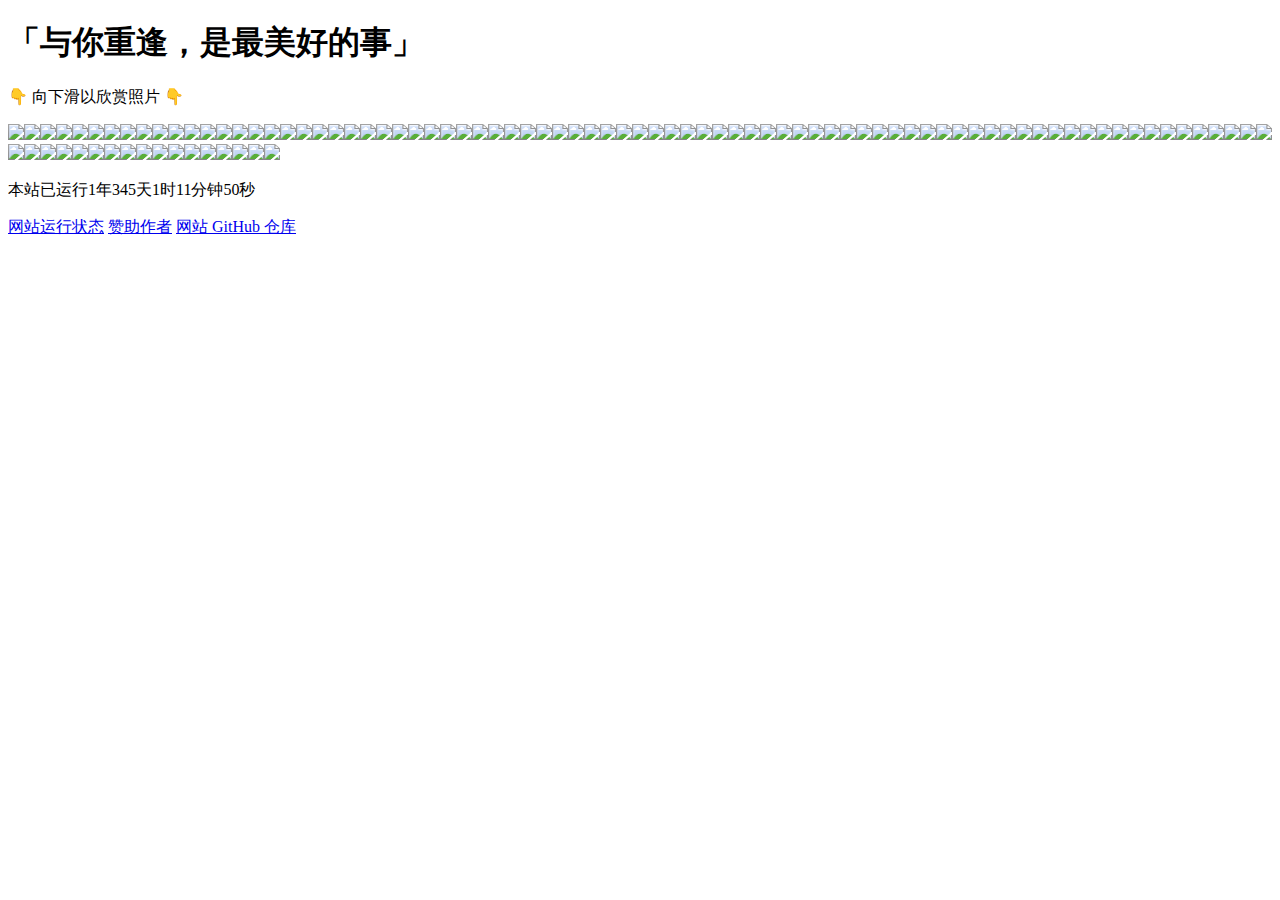
==== static/index.html @ 0309e3e4 "✨ 新增加载动画" ====
<!DOCTYPE html>
<html>

<head>
    <meta http-equiv="content-type" content="text/html; charset=utf-8">
    <meta name="viewport" content="width=device-width,initial-scale=1,maximum-scale=1,user-scalable=no">
    <meta name="Keywords" content="夏彦,夏彦照片墙,夏彦美图,夏彦卡面,夏彦I see you,xyicu">
    <meta name="description" content="夏彦I see you❤ - 一个整理夏彦美图的网站">

    <title>夏彦 I see you ❤</title>
    <link rel="stylesheet" href="styles/index-style.css">
    <link rel="shortcut icon" href="image/icon/logo.jpg">
</head>

<body>
    <div class="title">
        <h1 id="title-h1">「与你重逢，是最美好的事」</h1>
        <p id="title-p">👇 向下滑以欣赏照片 👇</p>
    </div>
    <div class="container" id="container"></div>
    <footer>
        <p id="sitetime">本站已运行-年-天-小时-分钟-秒</p>
        <div class="footer-links-contianer">
            <a class="footer-links" href="https://status.haitang000.top">网站运行状态</a>
            <a class="footer-links" href="https://afdian.com/a/haitang_HTUI">赞助作者</a>
            <a class="footer-links" href="https://github.com/haitang000/XiaYan-I-see-you">网站 GitHub 仓库</a>
        </div>
    </footer>
</body>

</html>

<script src="script/index.js"></script>
<script src="script/scroll.js"></script>
<script src="script/cursor.js"></script> 
<script src="script/load.js"></script>
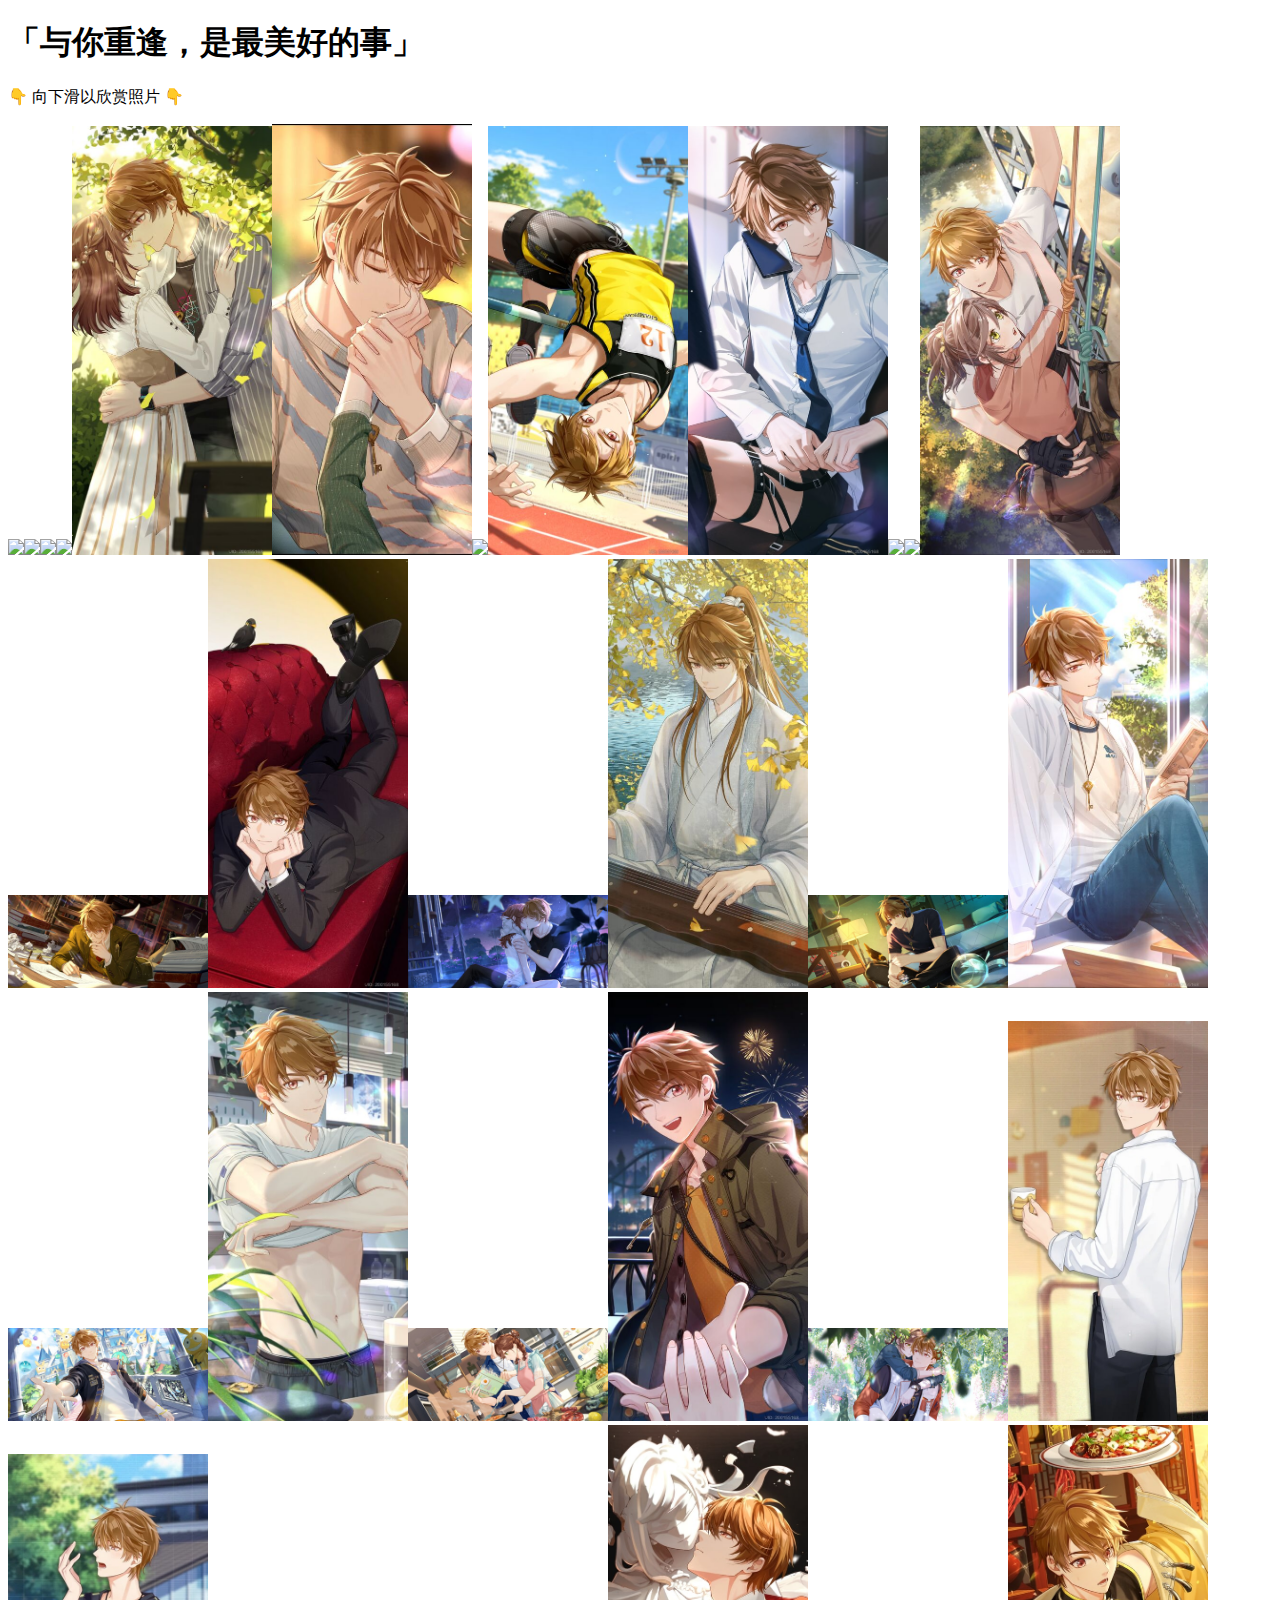
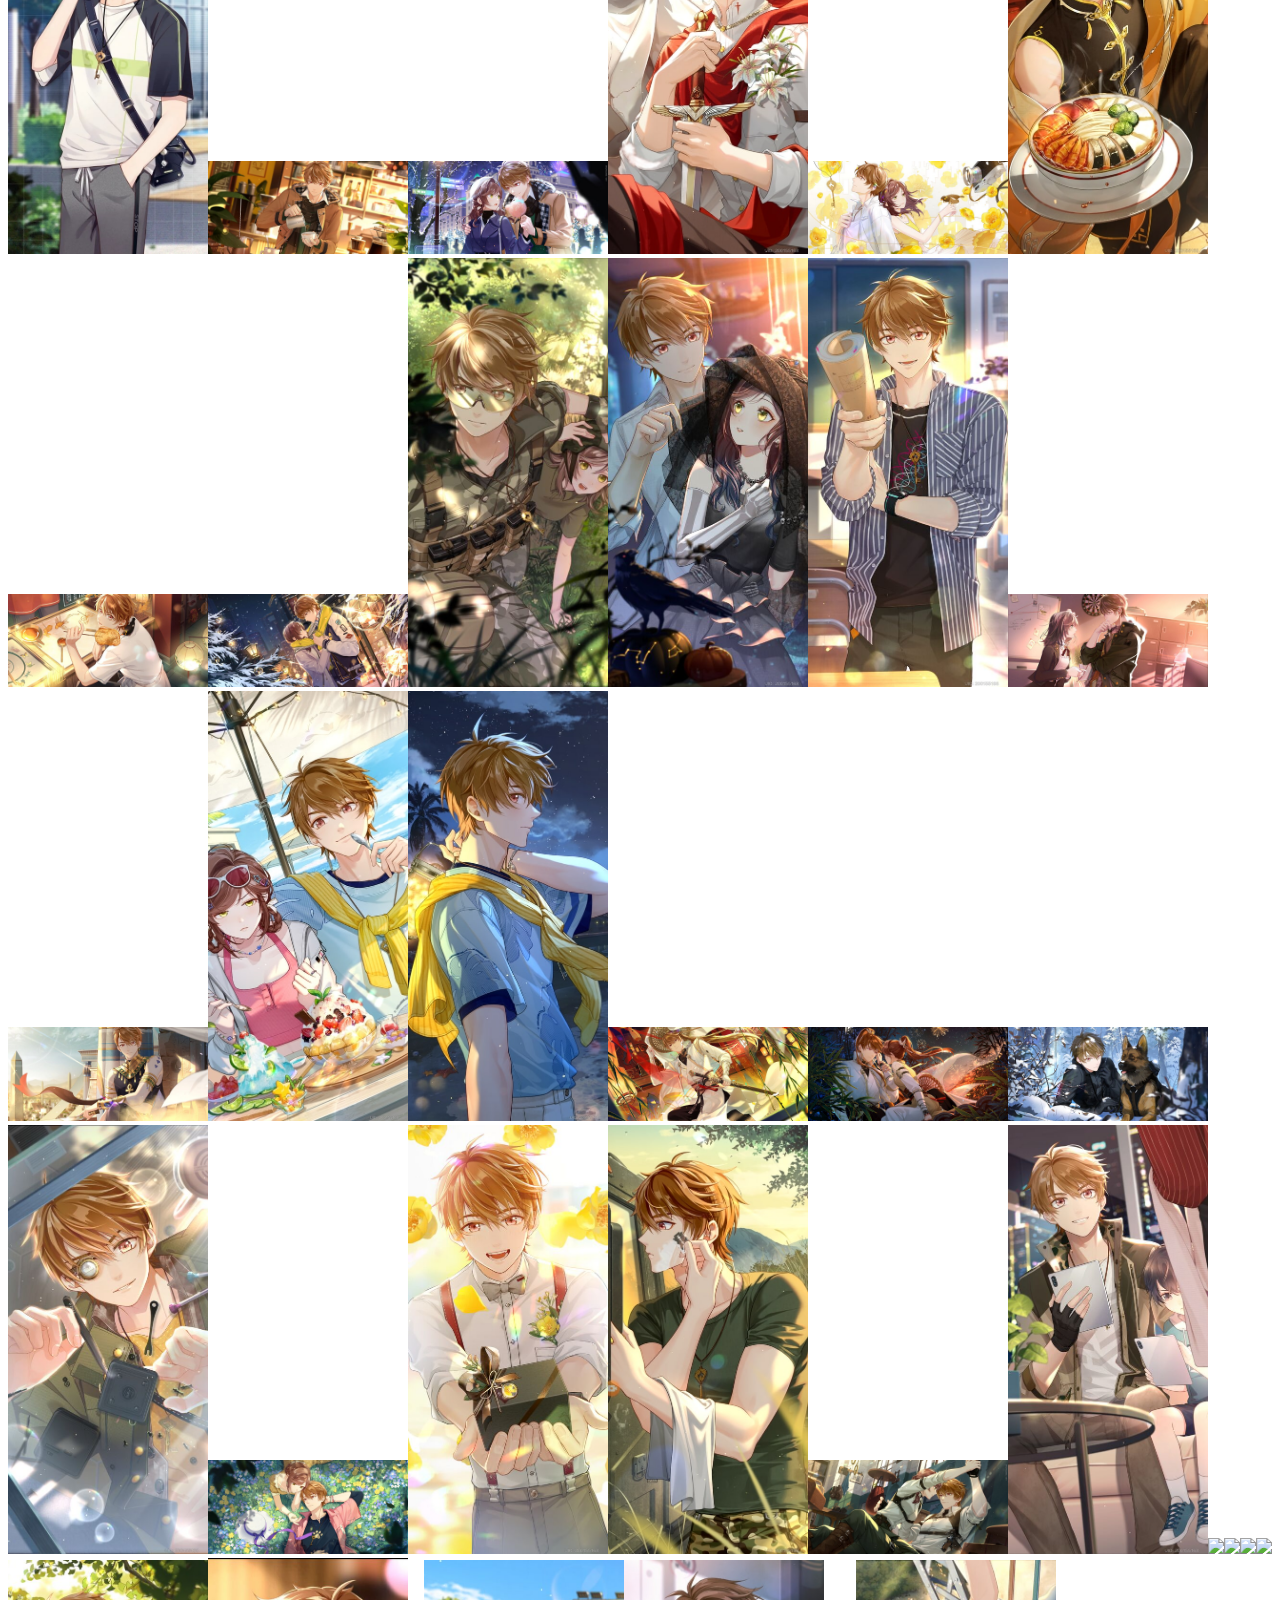
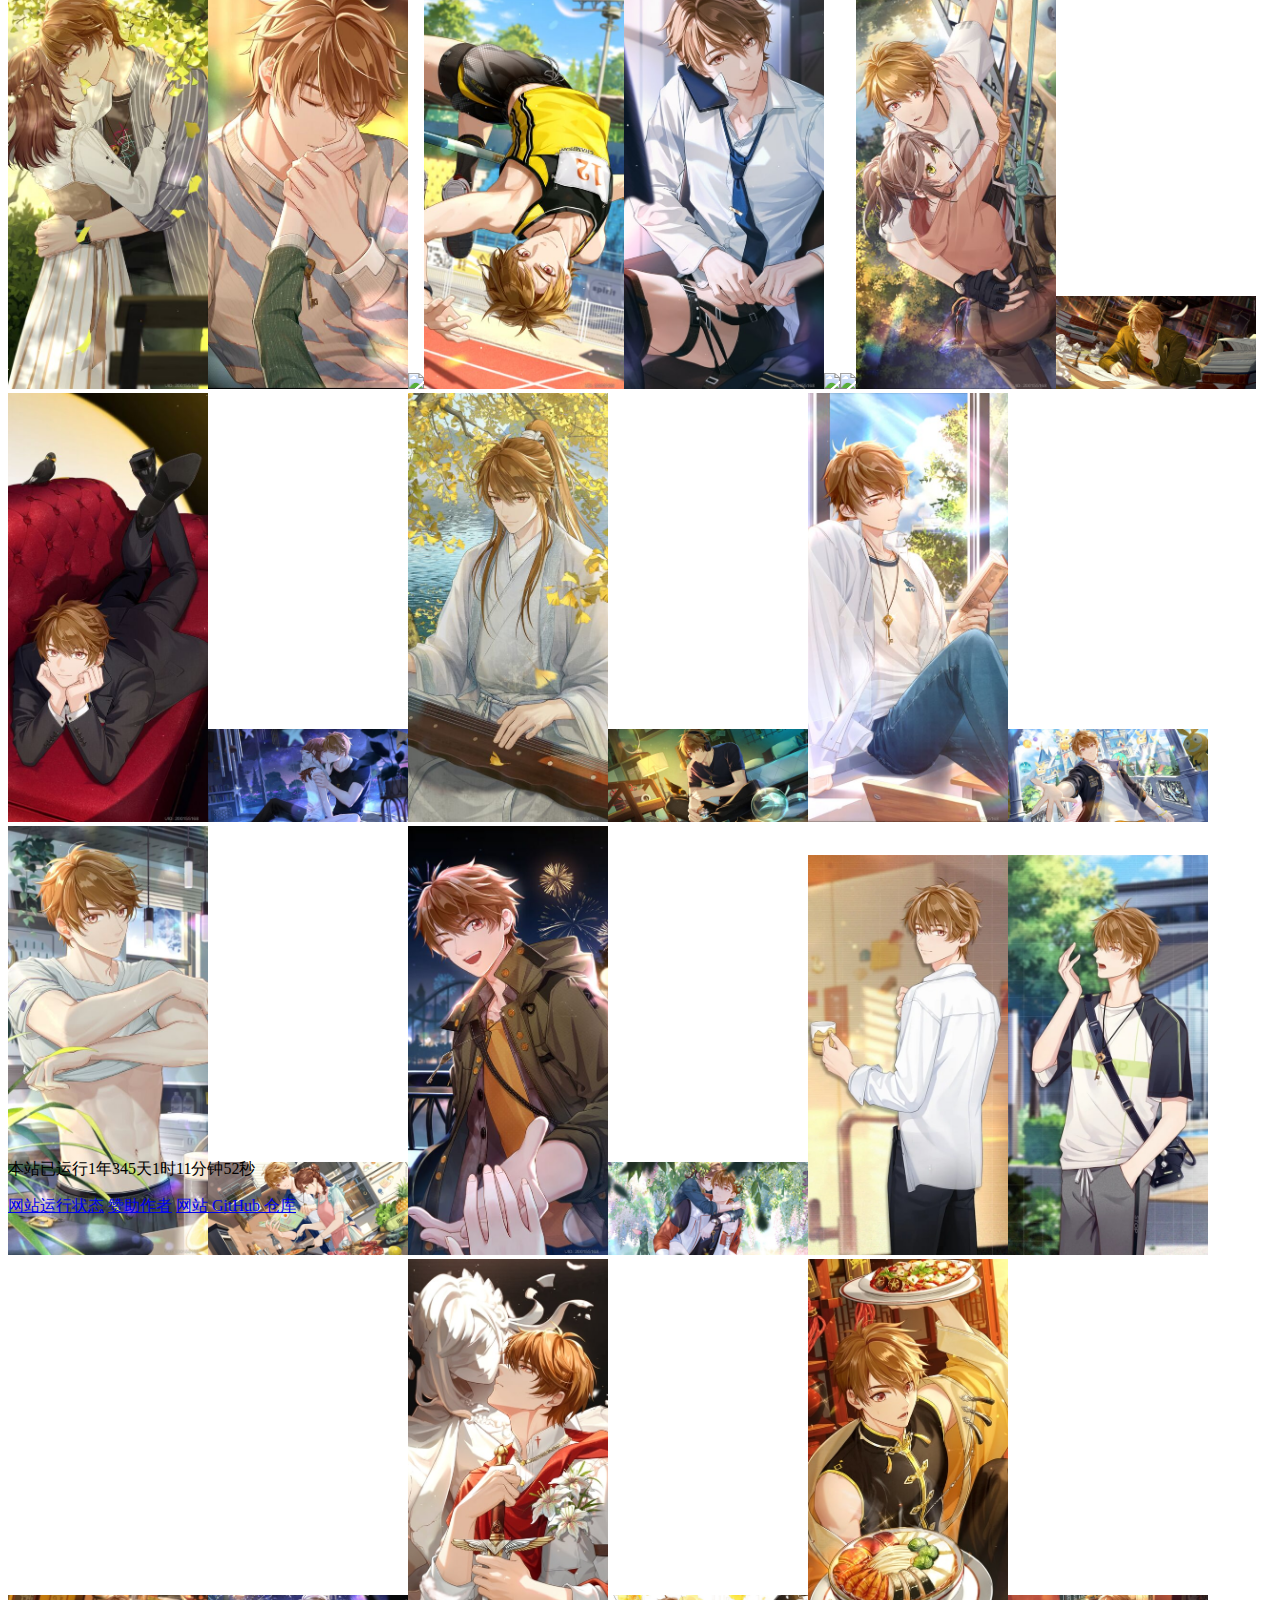
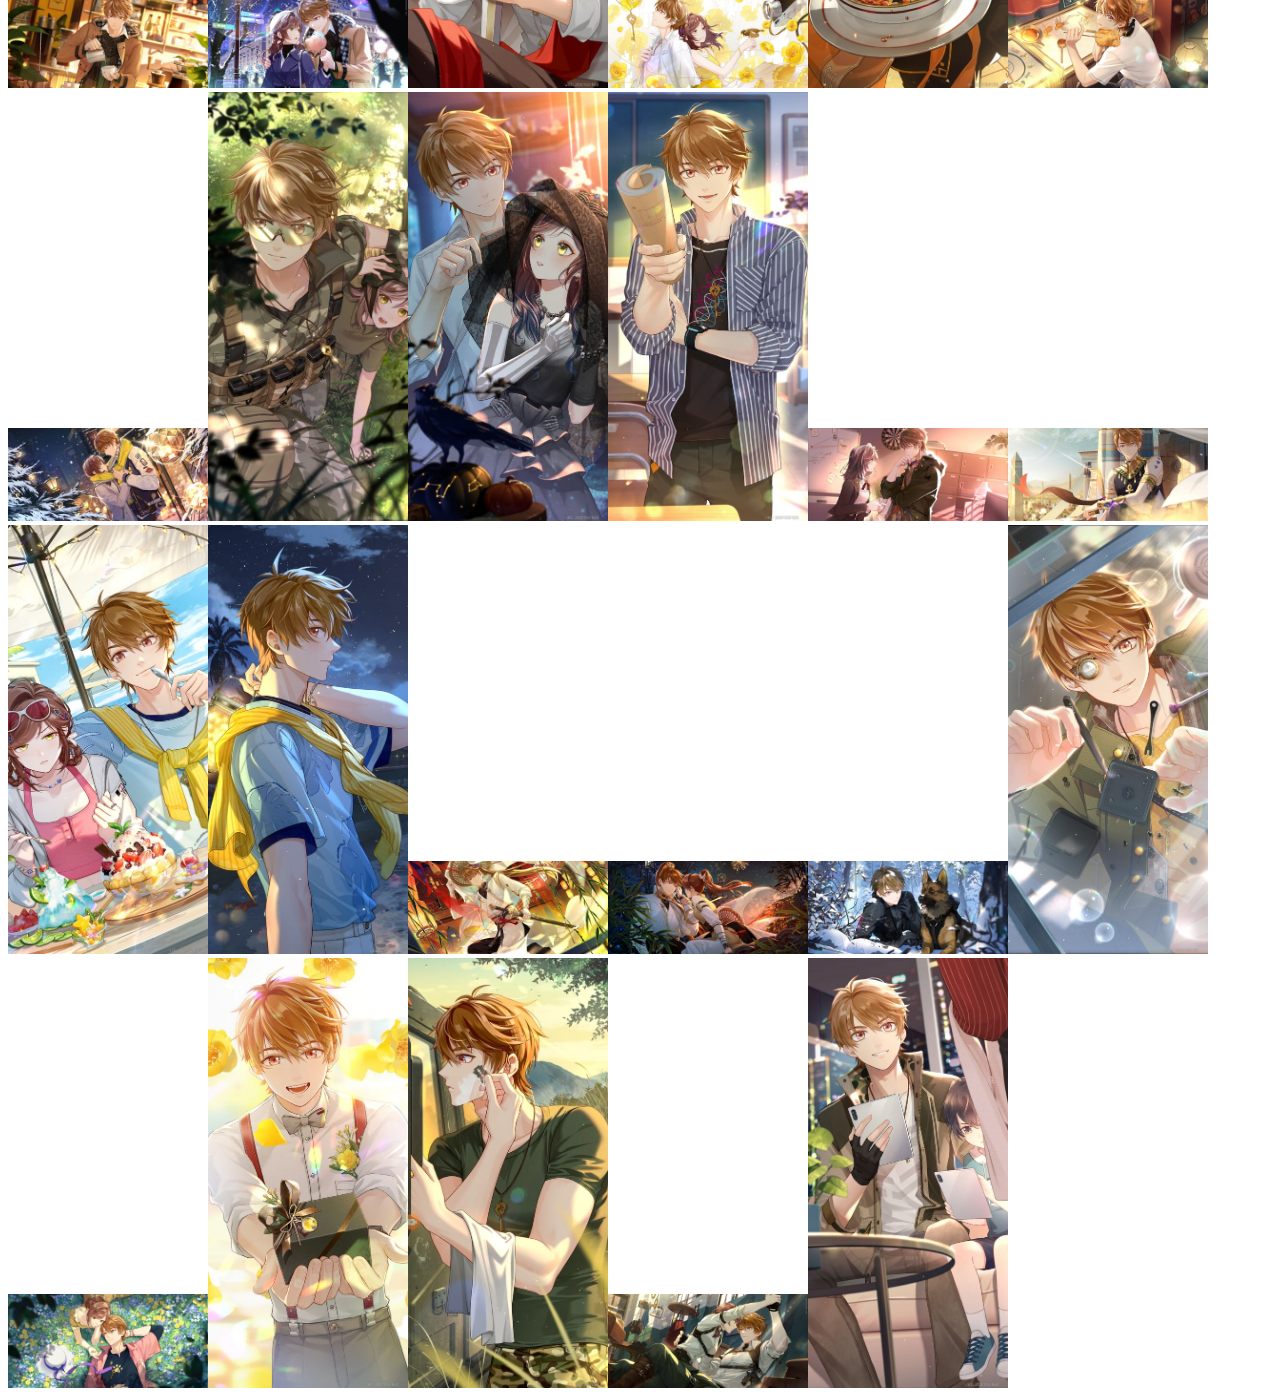
==== commit be61d879: "✨ 移动端完全适配" ====
--- a/static/index.html
+++ b/static/index.html
@@ -4,7 +4,7 @@
 <head>
     <meta http-equiv="content-type" content="text/html; charset=utf-8">
     <meta name="viewport" content="width=device-width,initial-scale=1,maximum-scale=1,user-scalable=no">
-    <meta name="Keywords" content="夏彦,夏彦照片墙,夏彦美图,夏彦卡面,夏彦I see you,xyicu">
+    <meta name="Keywords" content="夏彦,夏彦照片墙,夏彦美图,夏彦图片,夏彦照片,夏彦卡面,夏彦I see you,xyicu,LukePearce,Luke,TOT,TearOfThemis">
     <meta name="description" content="夏彦I see you❤ - 一个整理夏彦美图的网站">
 
     <title>夏彦 I see you ❤</title>
@@ -32,5 +32,4 @@
 
 <script src="script/index.js"></script>
 <script src="script/scroll.js"></script>
-<script src="script/cursor.js"></script> 
-<script src="script/load.js"></script>+<script src="script/cursor.js"></script> 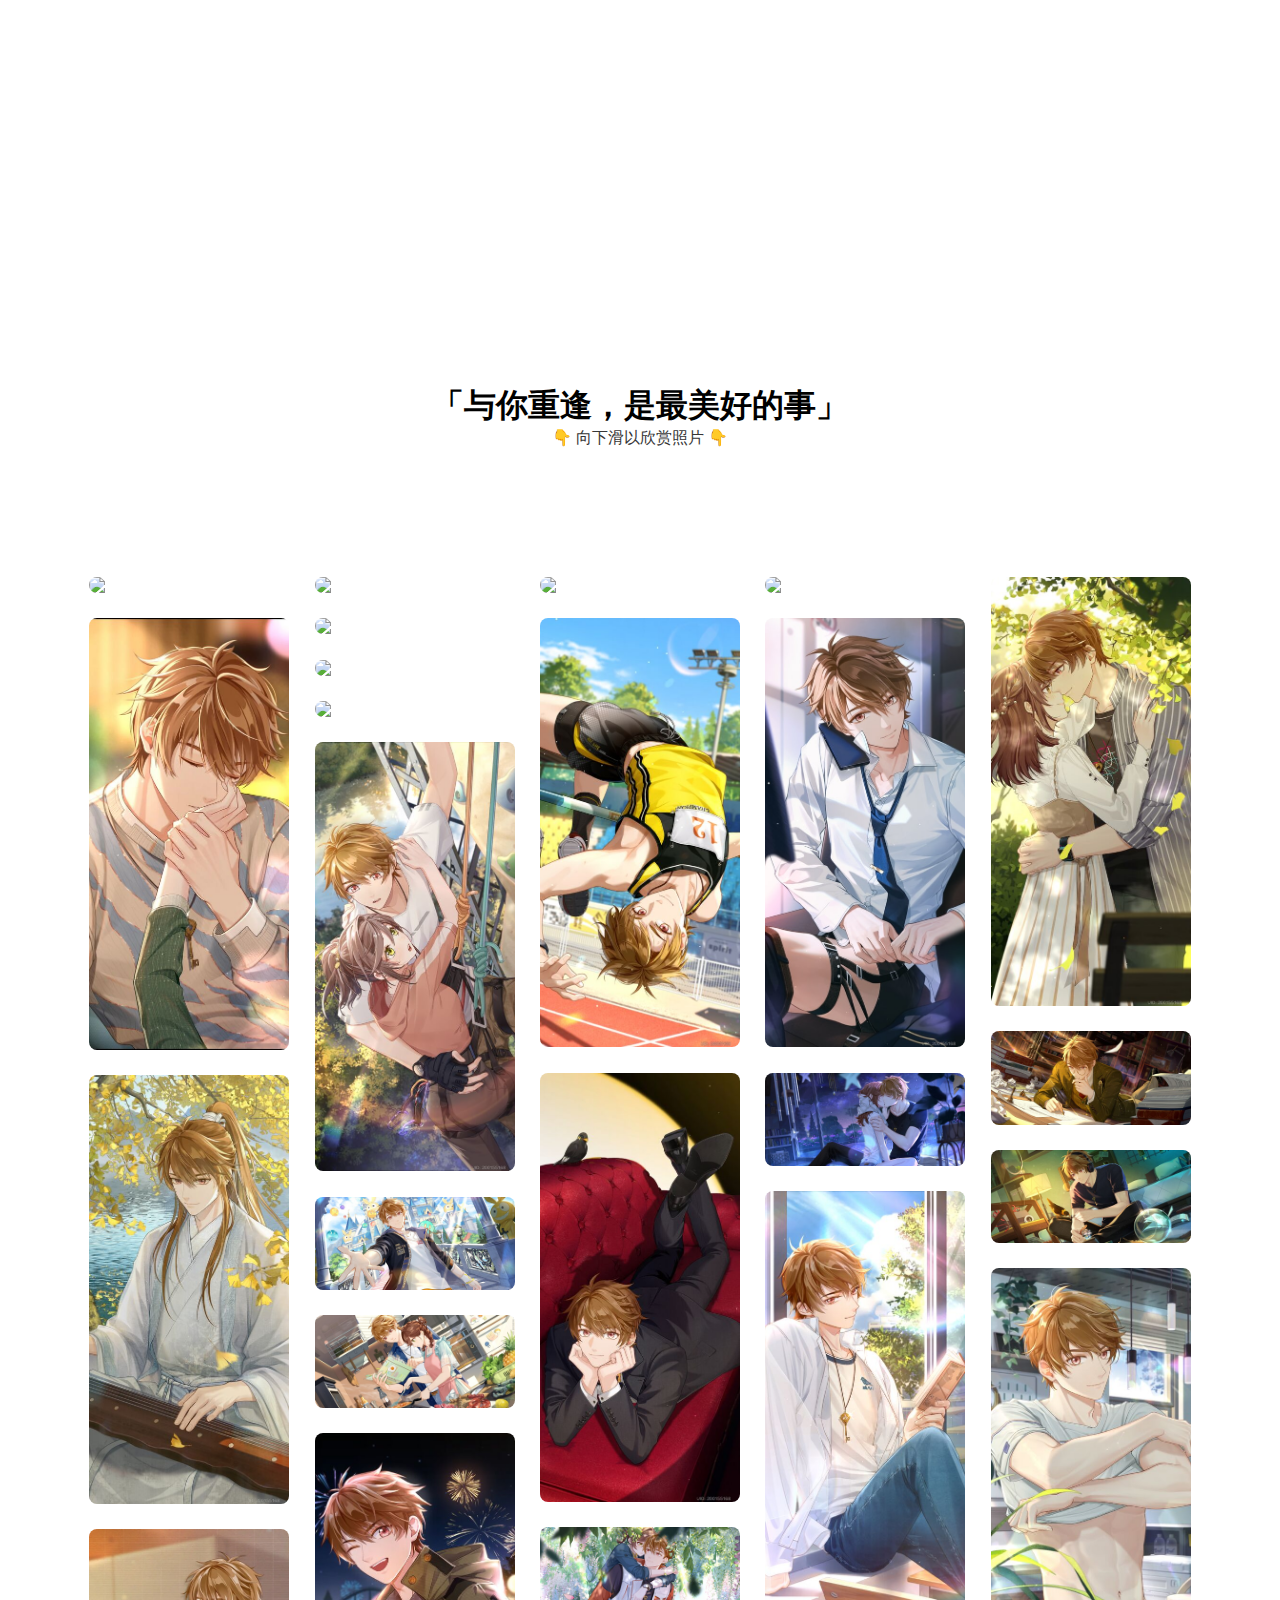
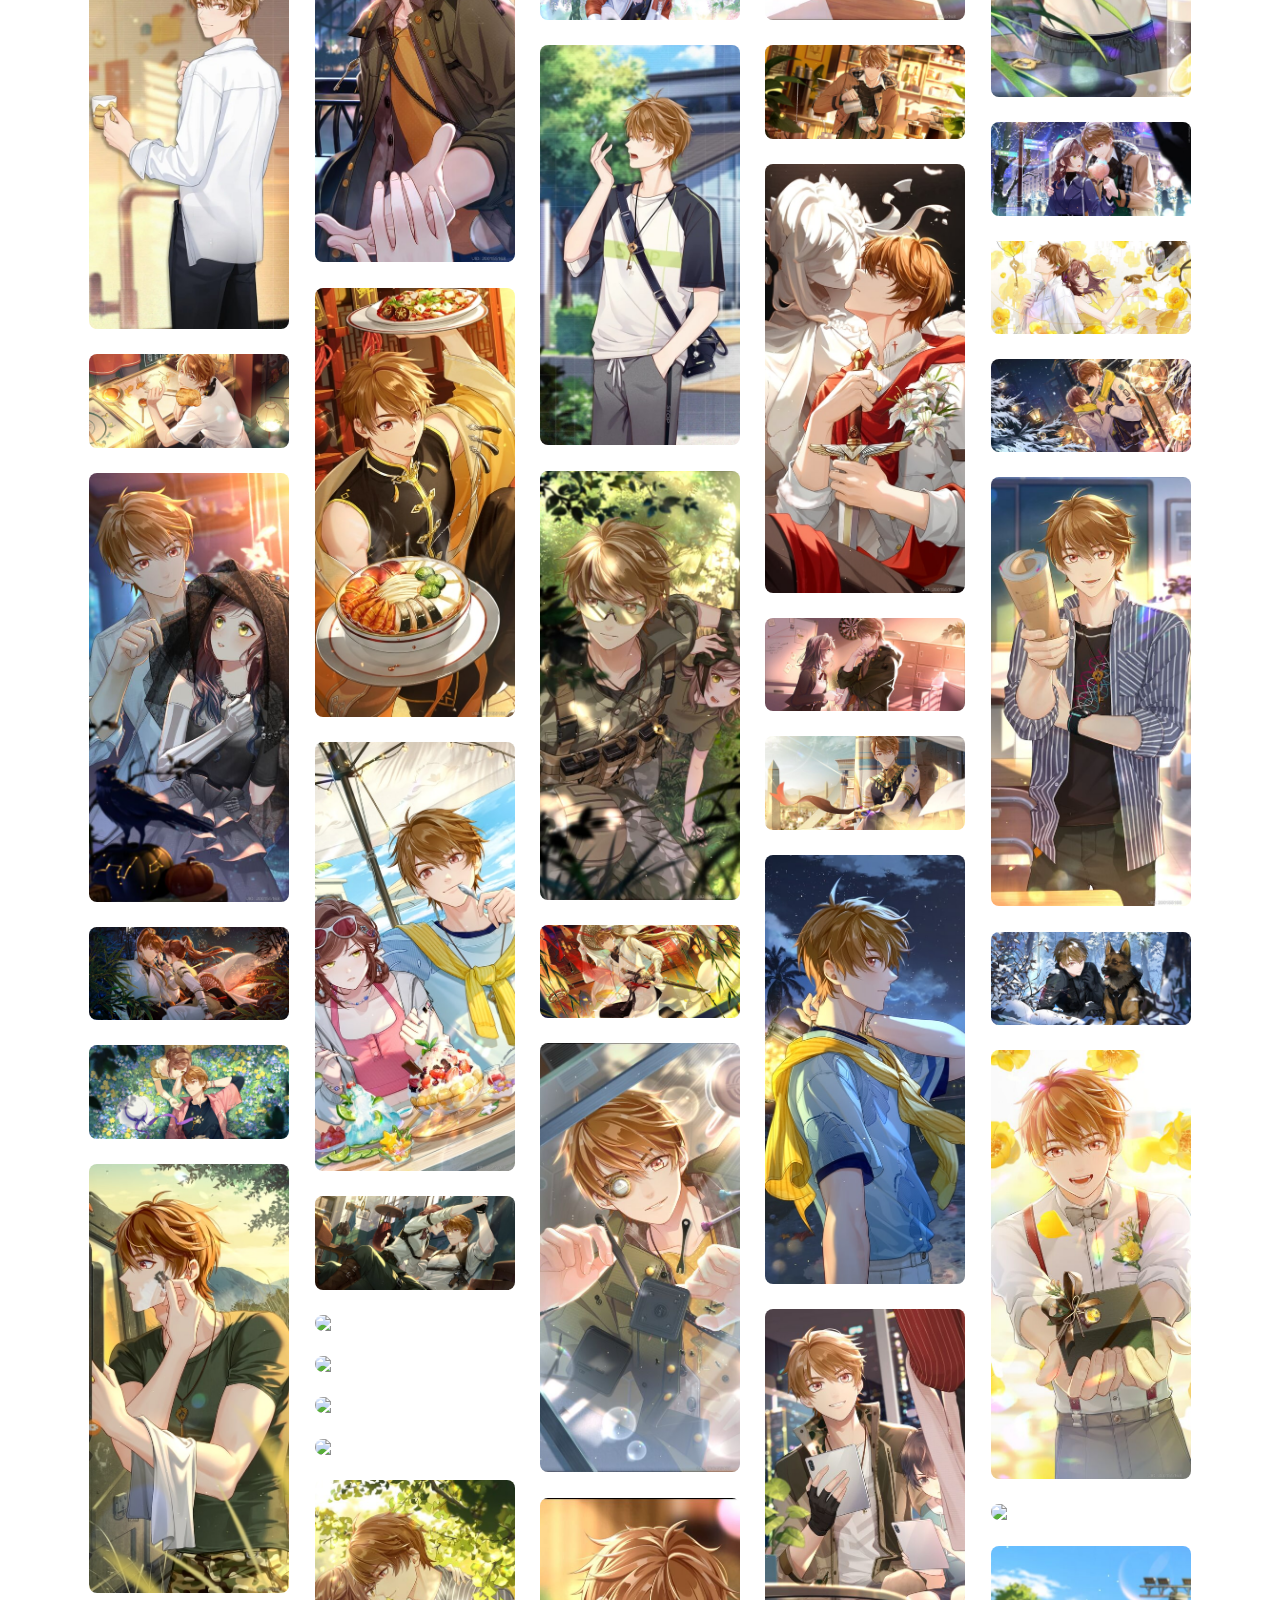
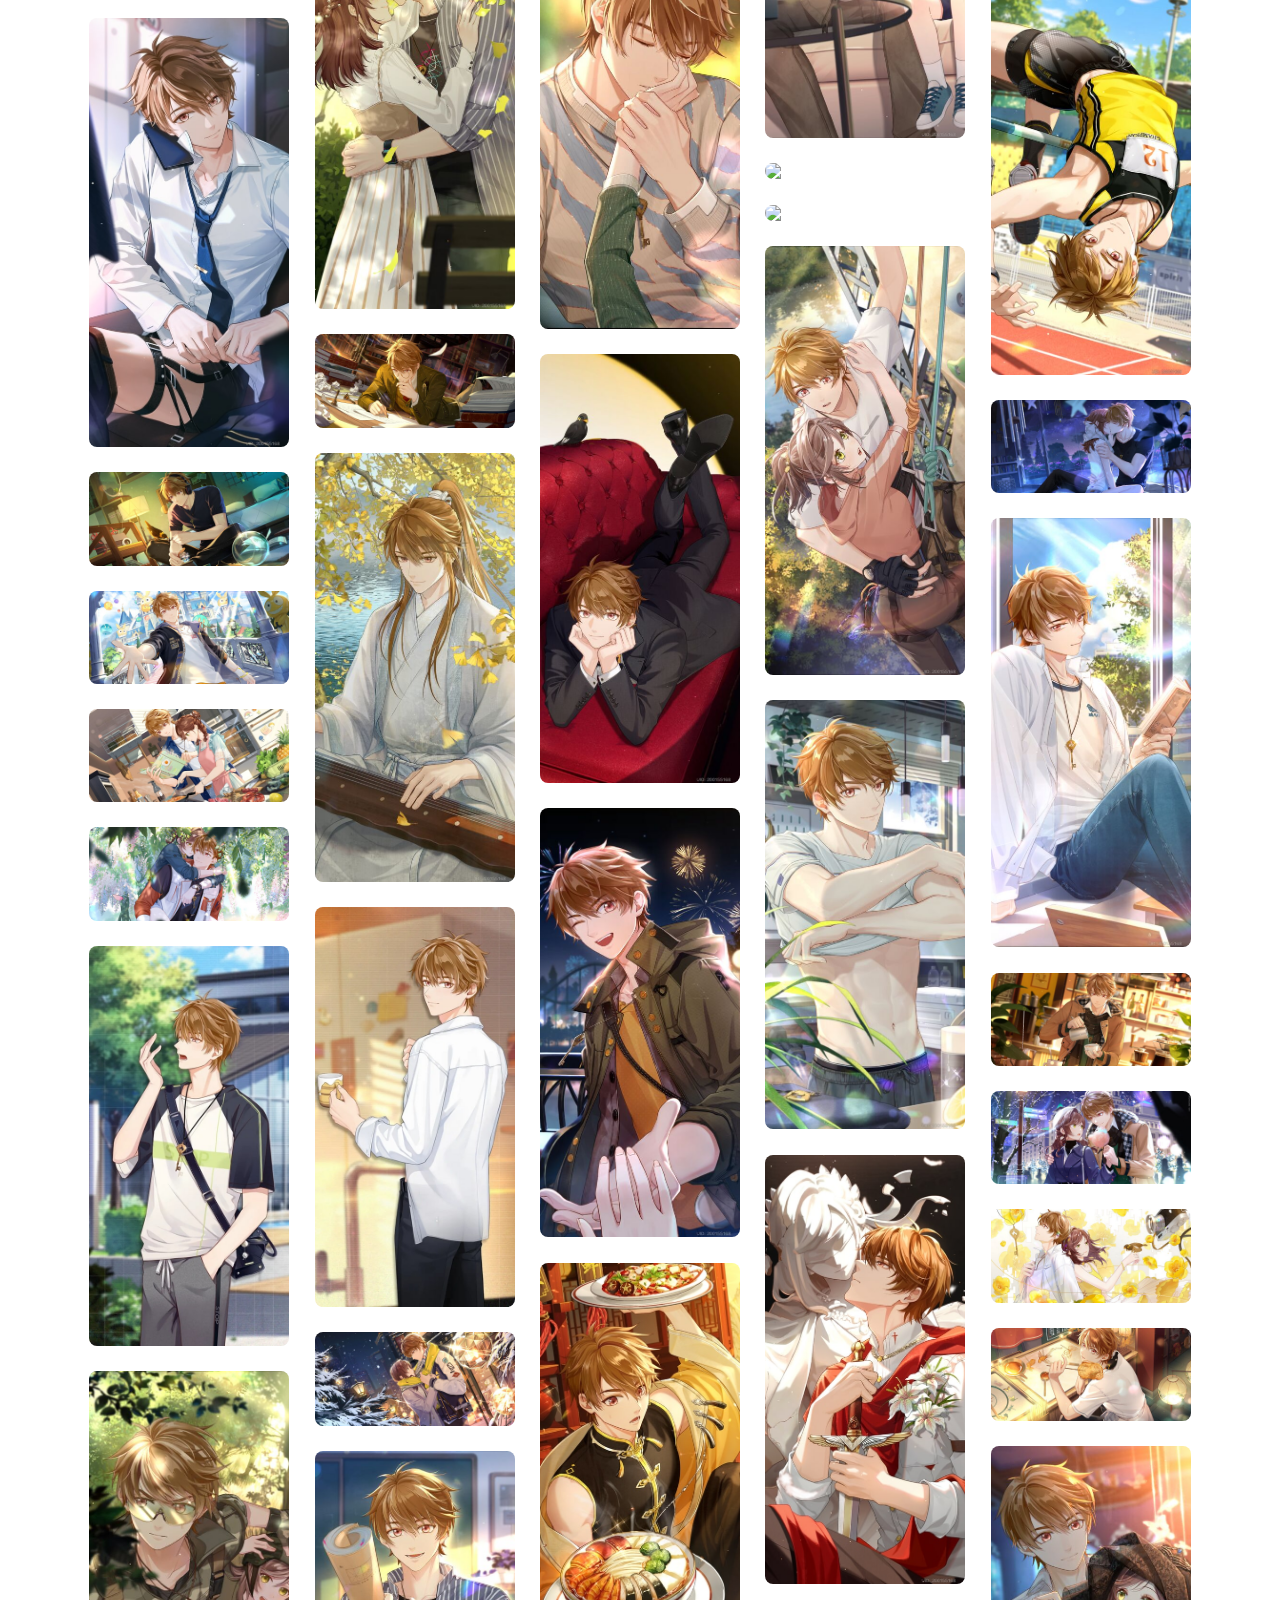
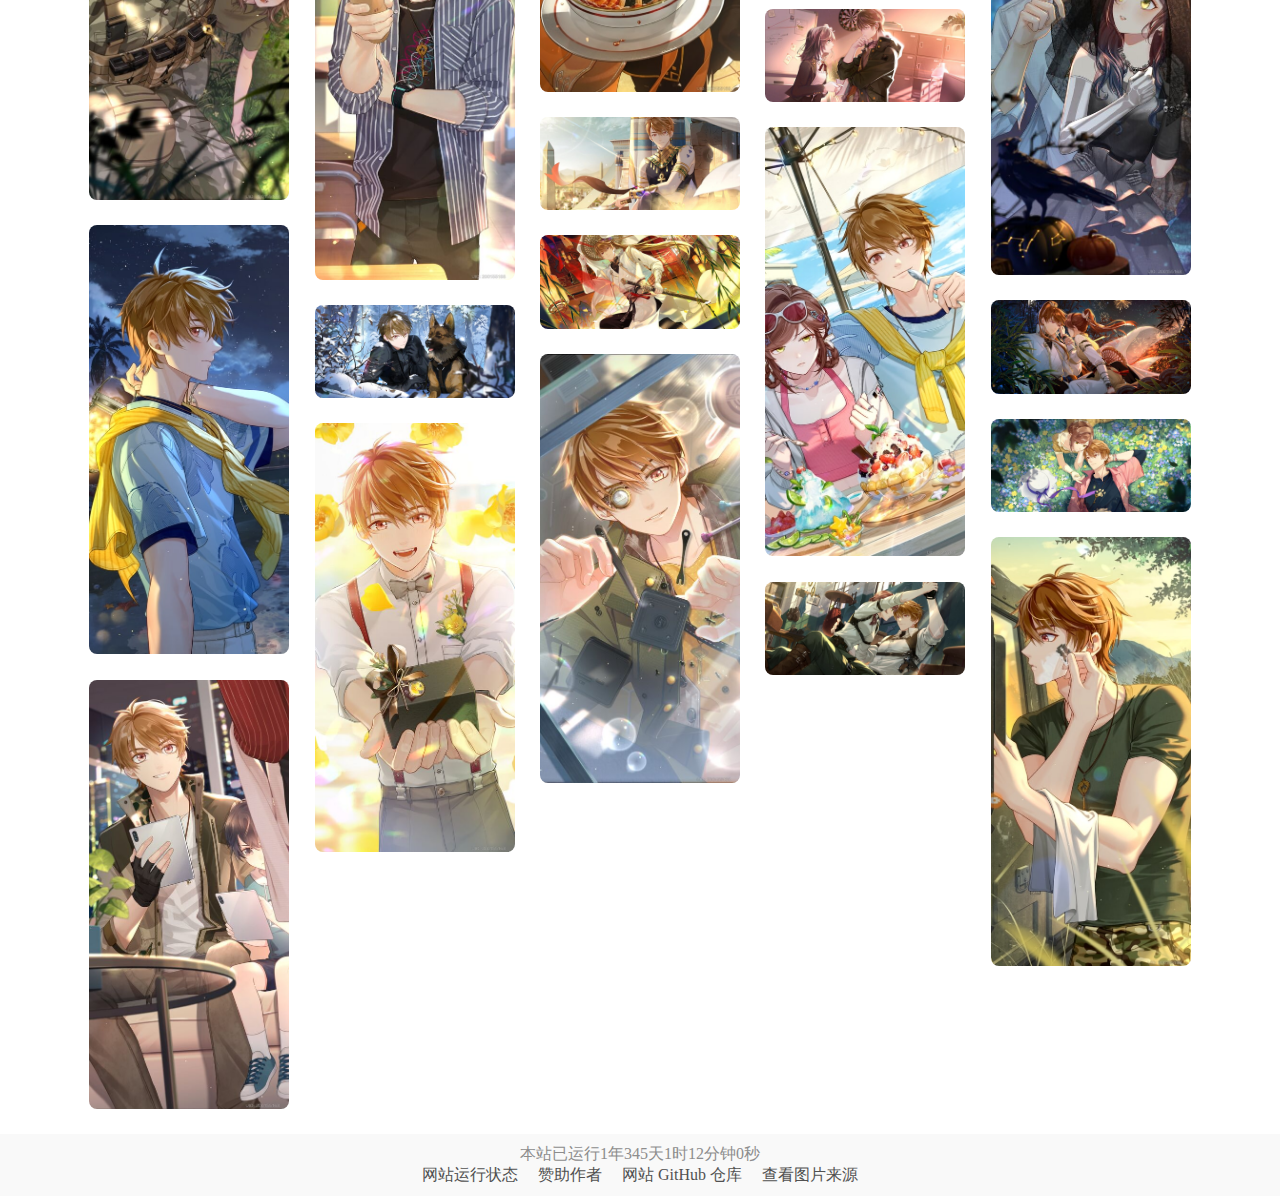
==== commit a1e5915a: "👌 更新页面链接及脚本，优化样式" ====
--- a/static/index.html
+++ b/static/index.html
@@ -24,12 +24,15 @@
             <a class="footer-links" href="https://status.haitang000.top">网站运行状态</a>
             <a class="footer-links" href="https://afdian.com/a/haitang_HTUI">赞助作者</a>
             <a class="footer-links" href="https://github.com/haitang000/XiaYan-I-see-you">网站 GitHub 仓库</a>
+            <a class="footer-links" href="source.html">查看图片来源</a>
         </div>
     </footer>
 </body>
 
 </html>
 
-<script src="script/index.js"></script>
+<script src="script/waterfall.js"></script>
+<script src="script/title.js"></script>
+<script src="script/sitetime.js"></script>
 <script src="script/scroll.js"></script>
 <script src="script/cursor.js"></script> --- a/static/styles/index-style.css
+++ b/static/styles/index-style.css
@@ -0,0 +1,182 @@
+*{
+    margin: 0;
+    padding: 0;
+}
+.container{
+    width: 90%;
+    margin: 0 auto;
+    position: relative;
+}
+.container img{
+    position: absolute;
+    transition: 0.3s;
+    border-radius: 8px;
+    scale: 1;
+    z-index: 1;
+}
+.container img:hover {
+    scale: 1.15;
+    box-shadow: 0 0 60px 0 rgba(110, 110, 110, 0.8),
+ 	  0 0 40px 10px rgba(164, 164, 164, 0.54);
+    z-index: 2;
+}
+.container img:active {
+    scale: 1.9;
+    z-index: 2;
+}
+.title {
+   text-align: center;
+   margin-top: 30%;
+   margin-bottom: 10%;
+}
+#titleh1, #titlep {
+    opacity: 0;
+    transition: opacity 2s ease-in-out; /* 延长过渡时间到2秒，添加平滑效果 */
+}
+.title p {
+    color: #363636;
+}
+#source-p {
+    color: #898989;
+    margin-bottom: 5rem;
+}
+footer {
+	background: #f9f9f9;
+	color: #8d8d8d;
+	text-align: center;
+	padding: 10px 0;
+}
+
+.footer-links {
+    position: relative;
+    color: #515151;
+    transition: 0.3s ease;
+    text-decoration: none;
+    padding: 4px 8px;
+    border-radius: 999px;
+    background-color: #ffffff00;
+    margin-top: 16px;
+}
+
+.footer-links:hover {
+    color: #767676;
+    background-color: #d7d7d7;
+}
+
+@media screen and (max-width: 1600px) {
+    .container img:hover {
+        scale: 1.1;
+        box-shadow: 0 0 60px 0 rgba(110, 110, 110, 0.8),
+           0 0 40px 10px rgba(164, 164, 164, 0.54);
+        z-index: 2;
+    }
+    .container img:active {
+        scale: 1.5;
+        z-index: 2;
+    }
+}
+@media screen and (max-width: 1200px) {
+    .container img:hover {
+        scale: 1.05;
+        box-shadow: 0 0 60px 0 rgba(110, 110, 110, 0.8),
+           0 0 40px 10px rgba(164, 164, 164, 0.54);
+        z-index: 2;
+    }
+    .container img:active {
+        scale: 1.5;
+        z-index: 2;
+    }
+}
+@media screen and (max-width: 600px) {
+    .container img:hover {
+        scale: 1.5;
+        box-shadow: 0 0 60px 0 rgba(110, 110, 110, 0.8),
+           0 0 40px 10px rgba(164, 164, 164, 0.54);
+        z-index: 2;
+    }
+    .container img:active {
+        scale: 1.5;
+        z-index: 2;
+    }
+}
+
+
+#cursor {
+    position: fixed;
+    width: 18px;
+    height: 18px;
+    background: #000000;
+    border-radius: 25px;
+    opacity: 0.25;
+    z-index: 10086;
+    pointer-events: none;
+    transition: 0.2s ease-in-out;
+    transition-property: background, opacity, transform;
+
+    &.hidden {
+        opacity: 0;
+    }
+
+    &.active {
+        opacity: 0.5;
+        transform: scale(0.5);
+    }
+}
+
+@media (prefers-color-scheme: dark) {
+    body {
+        background-color: #313131;
+    }
+    h1 {
+        color: #ffffff;
+    }
+    .title p {
+        color: #ffffff;
+    }
+    #source-p {
+        color: #adadad;
+    }
+    #cursor {
+        position: fixed;
+        width: 18px;
+        height: 18px;
+        background: #ffffff;
+        border-radius: 25px;
+        opacity: 0.25;
+        z-index: 10086;
+        pointer-events: none;
+        transition: 0.2s ease-in-out;
+        transition-property: background, opacity, transform;
+    
+        &.hidden {
+            opacity: 0;
+        }
+    
+        &.active {
+            opacity: 0.5;
+            transform: scale(0.5);
+        }
+    }
+    footer {
+        background: #3a3a3a;
+        color: #898989;
+        text-align: center;
+        padding: 10px 0;
+    }
+    .footer-links {
+        position: relative;
+        color: #bdbdbd;
+        transition: 0.3s ease;
+        text-decoration: none;
+        padding: 4px 8px;
+        border-radius: 999px;
+        background-color: #ffffff00;
+        margin-top: 16px;
+    }
+    
+    .footer-links:hover {
+        color: #ffffff;
+        background-color: #535353;
+    }
+    
+}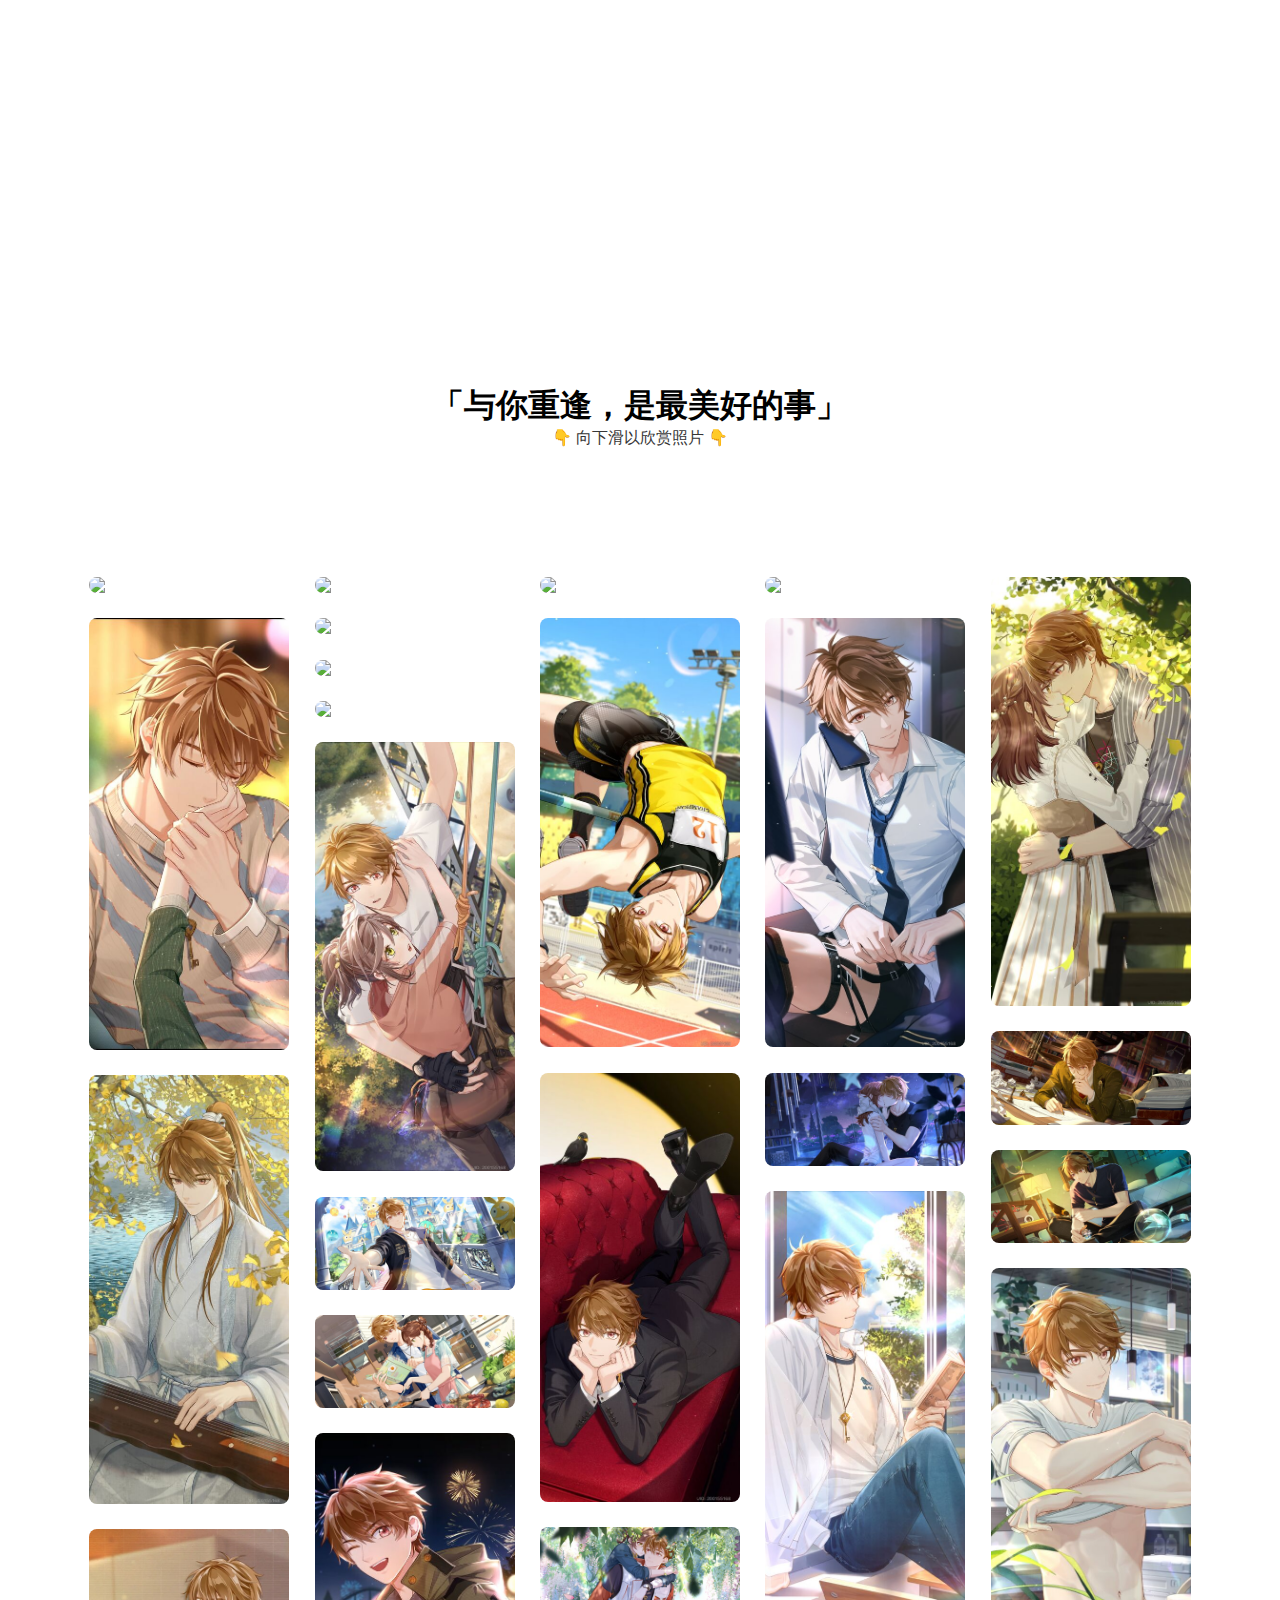
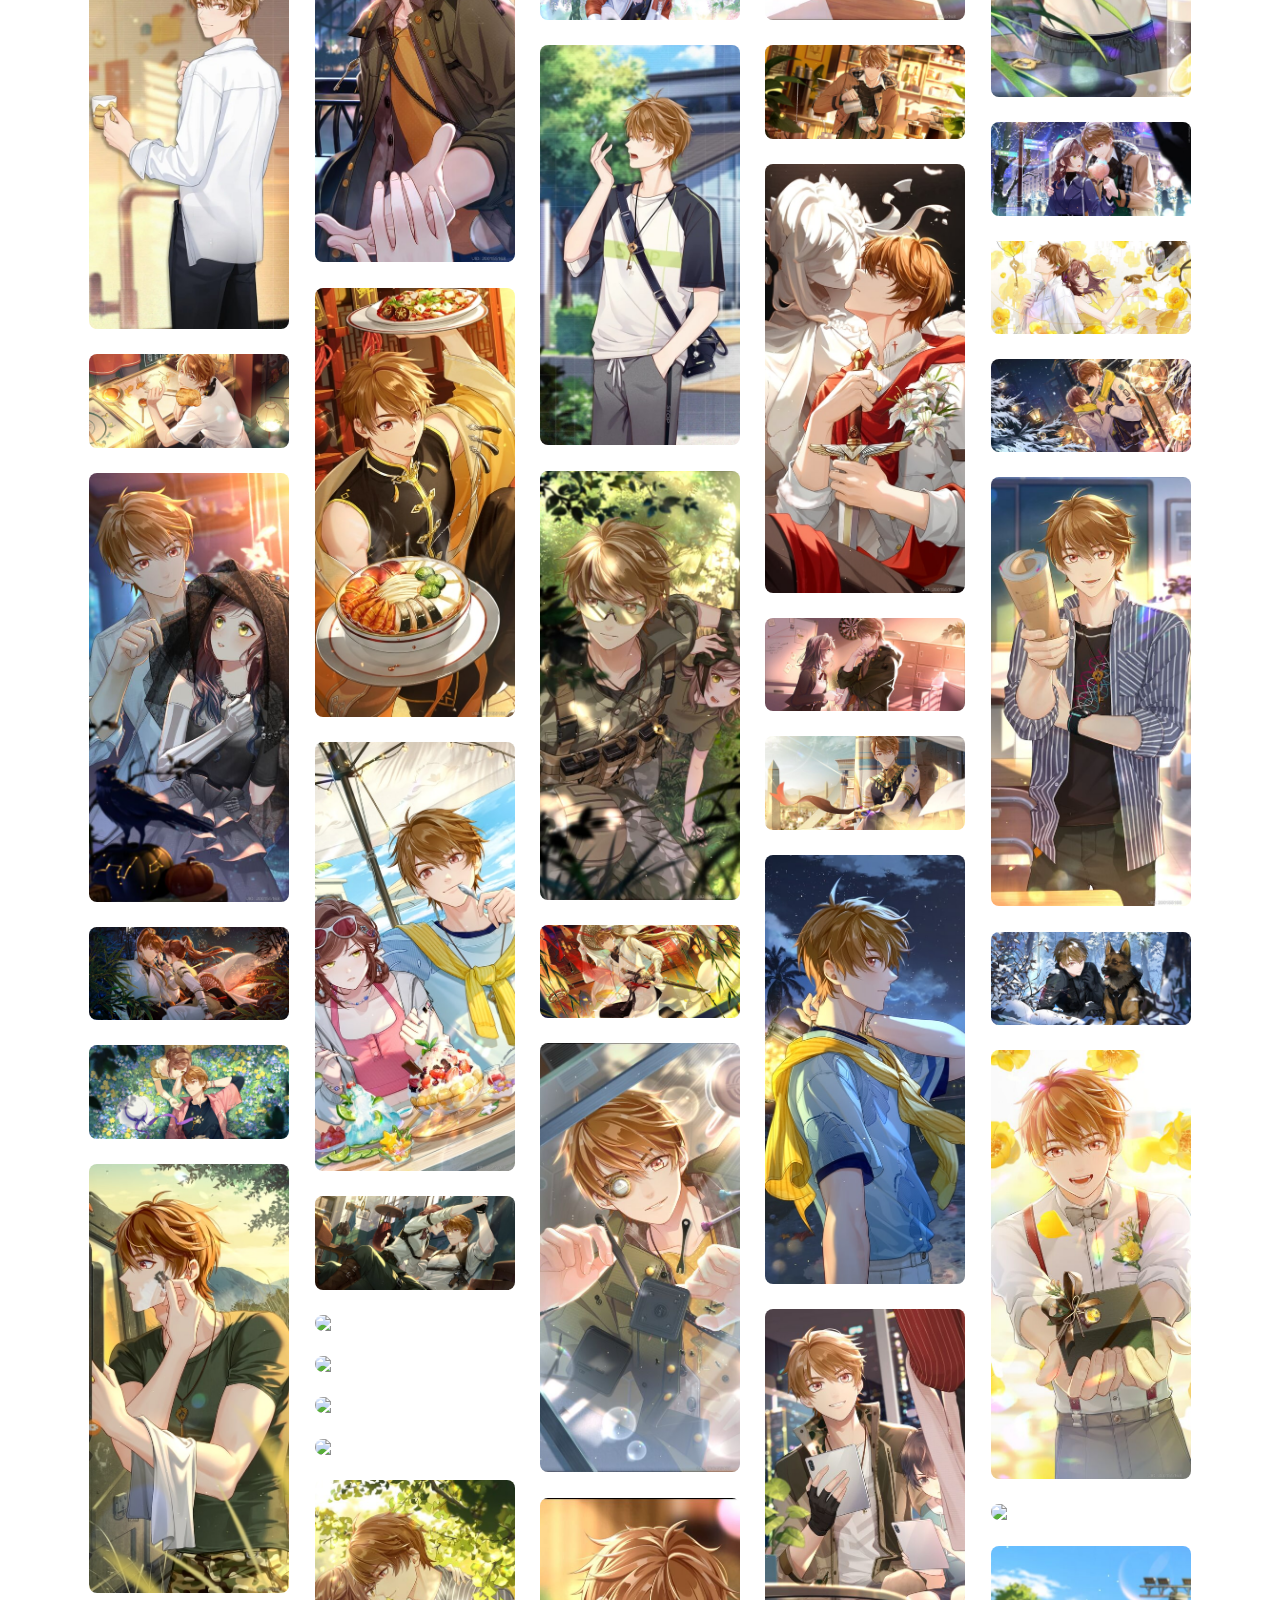
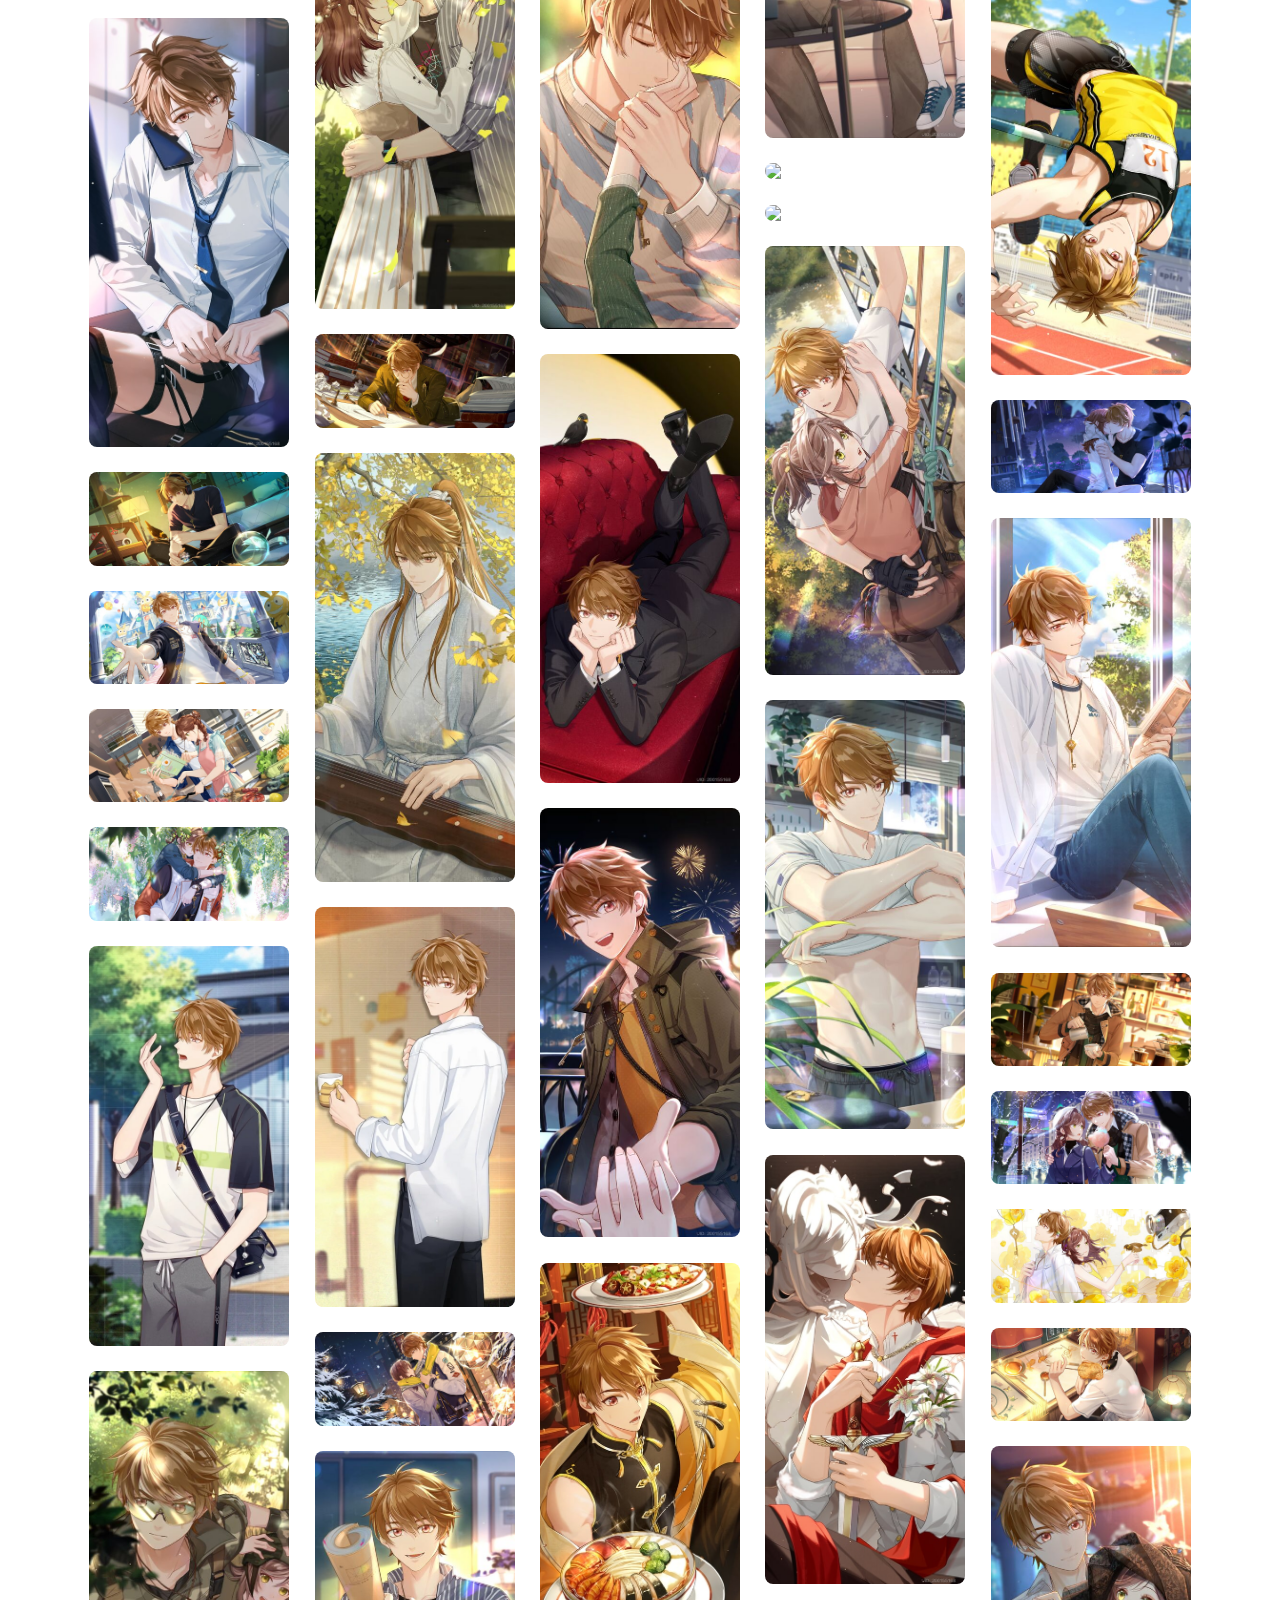
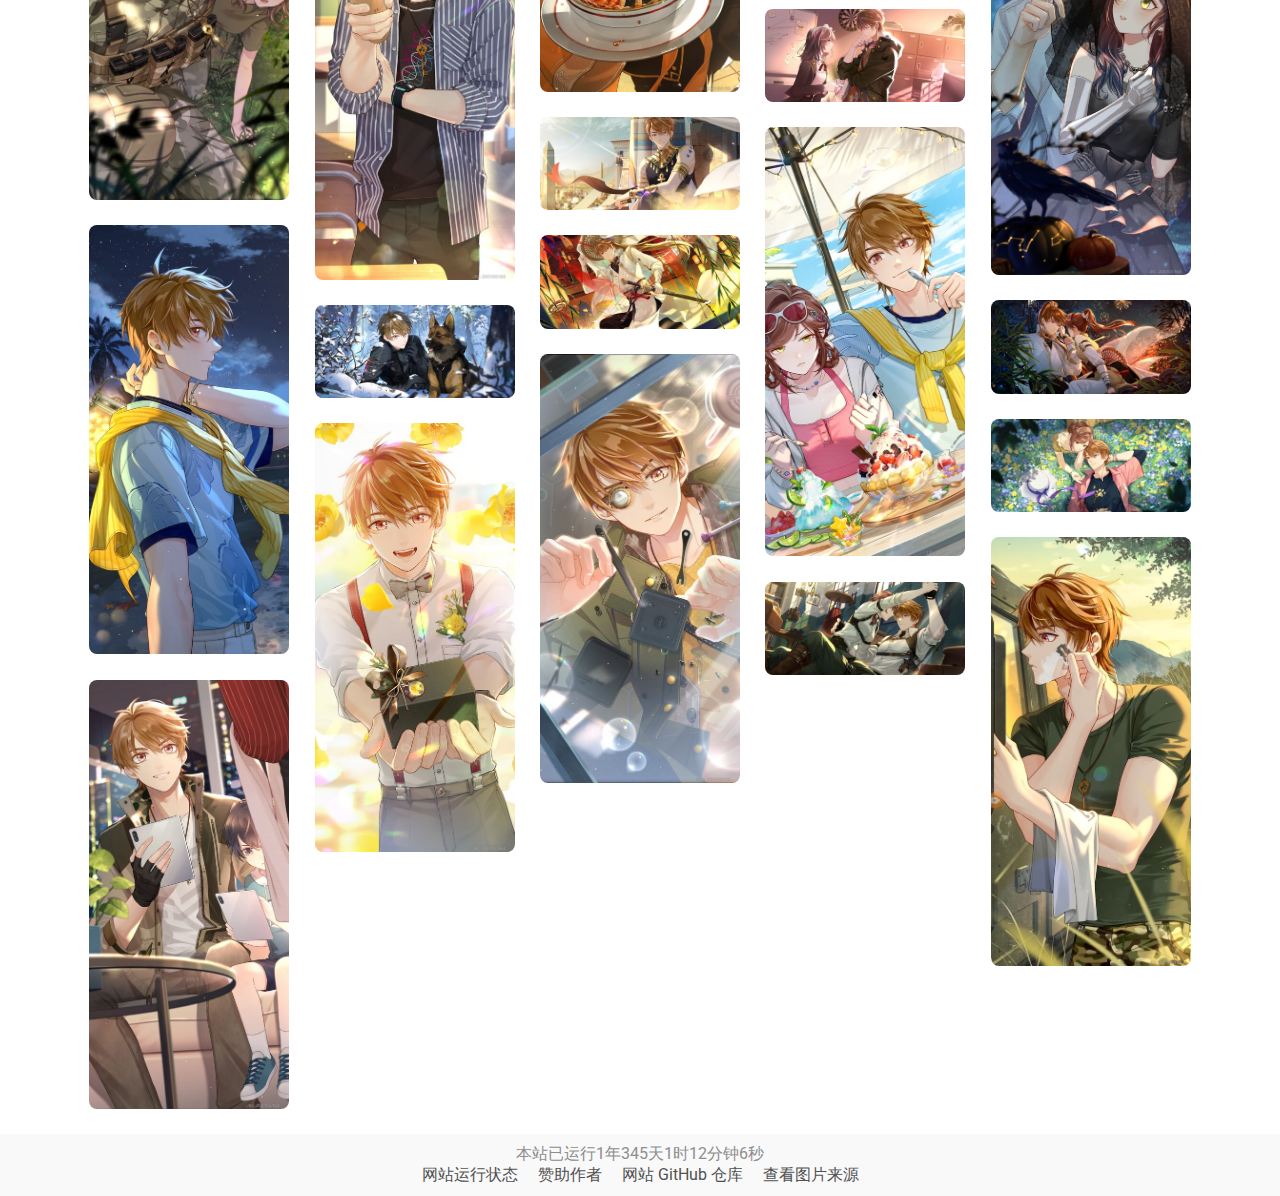
==== commit db435d69: "👌 添加Roboto字体，优化页面样式；在moveMiss函数中增加边界检测，限制滚动范围" ====
--- a/static/index.html
+++ b/static/index.html
@@ -6,6 +6,7 @@
     <meta name="viewport" content="width=device-width,initial-scale=1,maximum-scale=1,user-scalable=no">
     <meta name="Keywords" content="夏彦,夏彦照片墙,夏彦美图,夏彦图片,夏彦照片,夏彦卡面,夏彦I see you,xyicu,LukePearce,Luke,TOT,TearOfThemis">
     <meta name="description" content="夏彦I see you❤ - 一个整理夏彦美图的网站">
+    <link href="https://fonts.googleapis.com/css2?family=Roboto:wght@300;400;500;700&display=swap" rel="stylesheet">
 
     <title>夏彦 I see you ❤</title>
     <link rel="stylesheet" href="styles/index-style.css">
--- a/static/styles/index-style.css
+++ b/static/styles/index-style.css
@@ -1,3 +1,6 @@
+body {
+    font-family: 'Roboto', sans-serif;
+}
 *{
     margin: 0;
     padding: 0;
